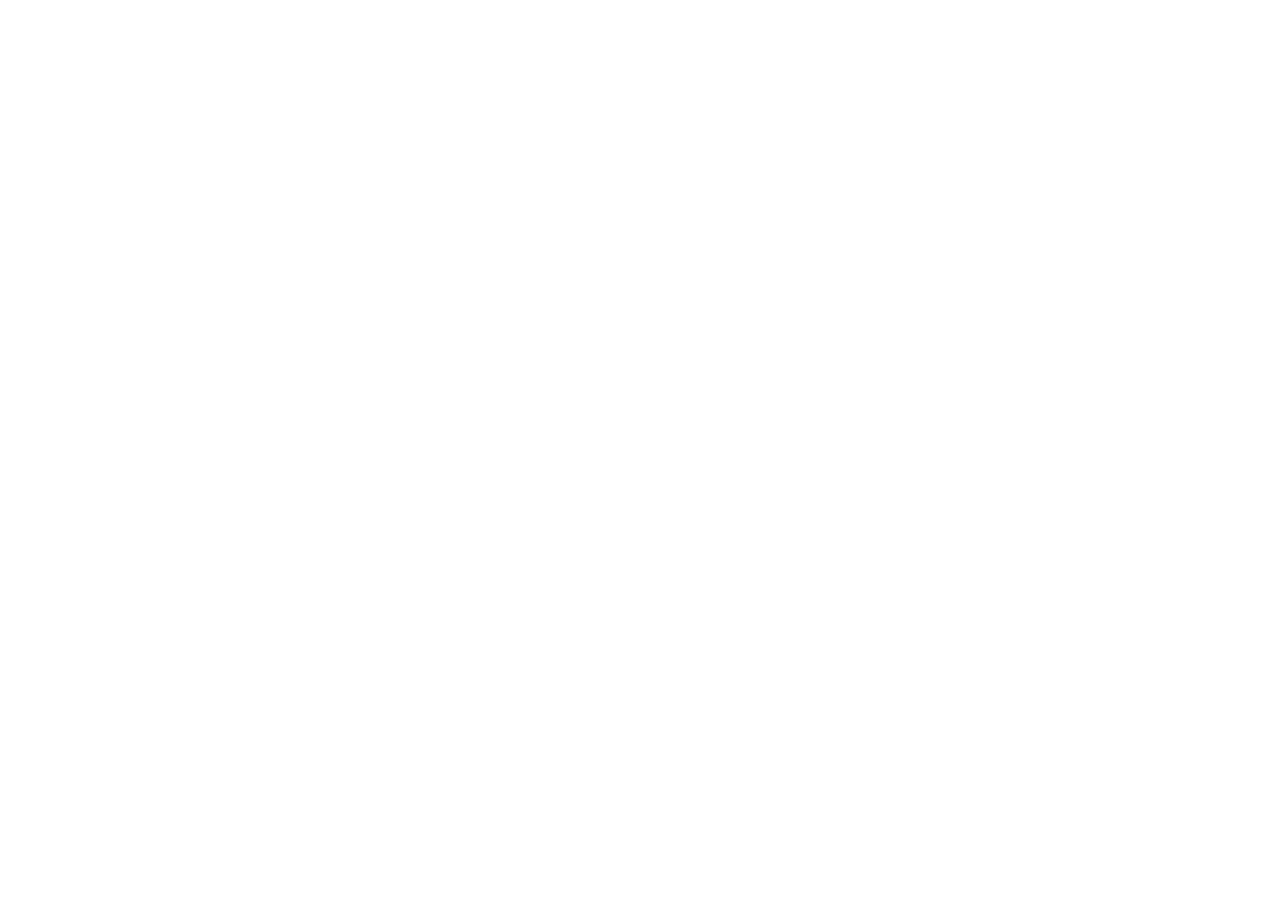
==== Full-Stack_Engineer/7. responsive-club-starting/starting/index.html @ 1958cf3a "folder 6 added" ====
<!DOCTYPE html>
<html lang="en">
<head>
    <meta charset="UTF-8">
    <meta http-equiv="X-UA-Compatible" content="IE=edge">
    <meta name="viewport" content="width=device-width, initial-scale=1.0">
    <title>Document</title>
</head>
<body>
    
</body>
</html>
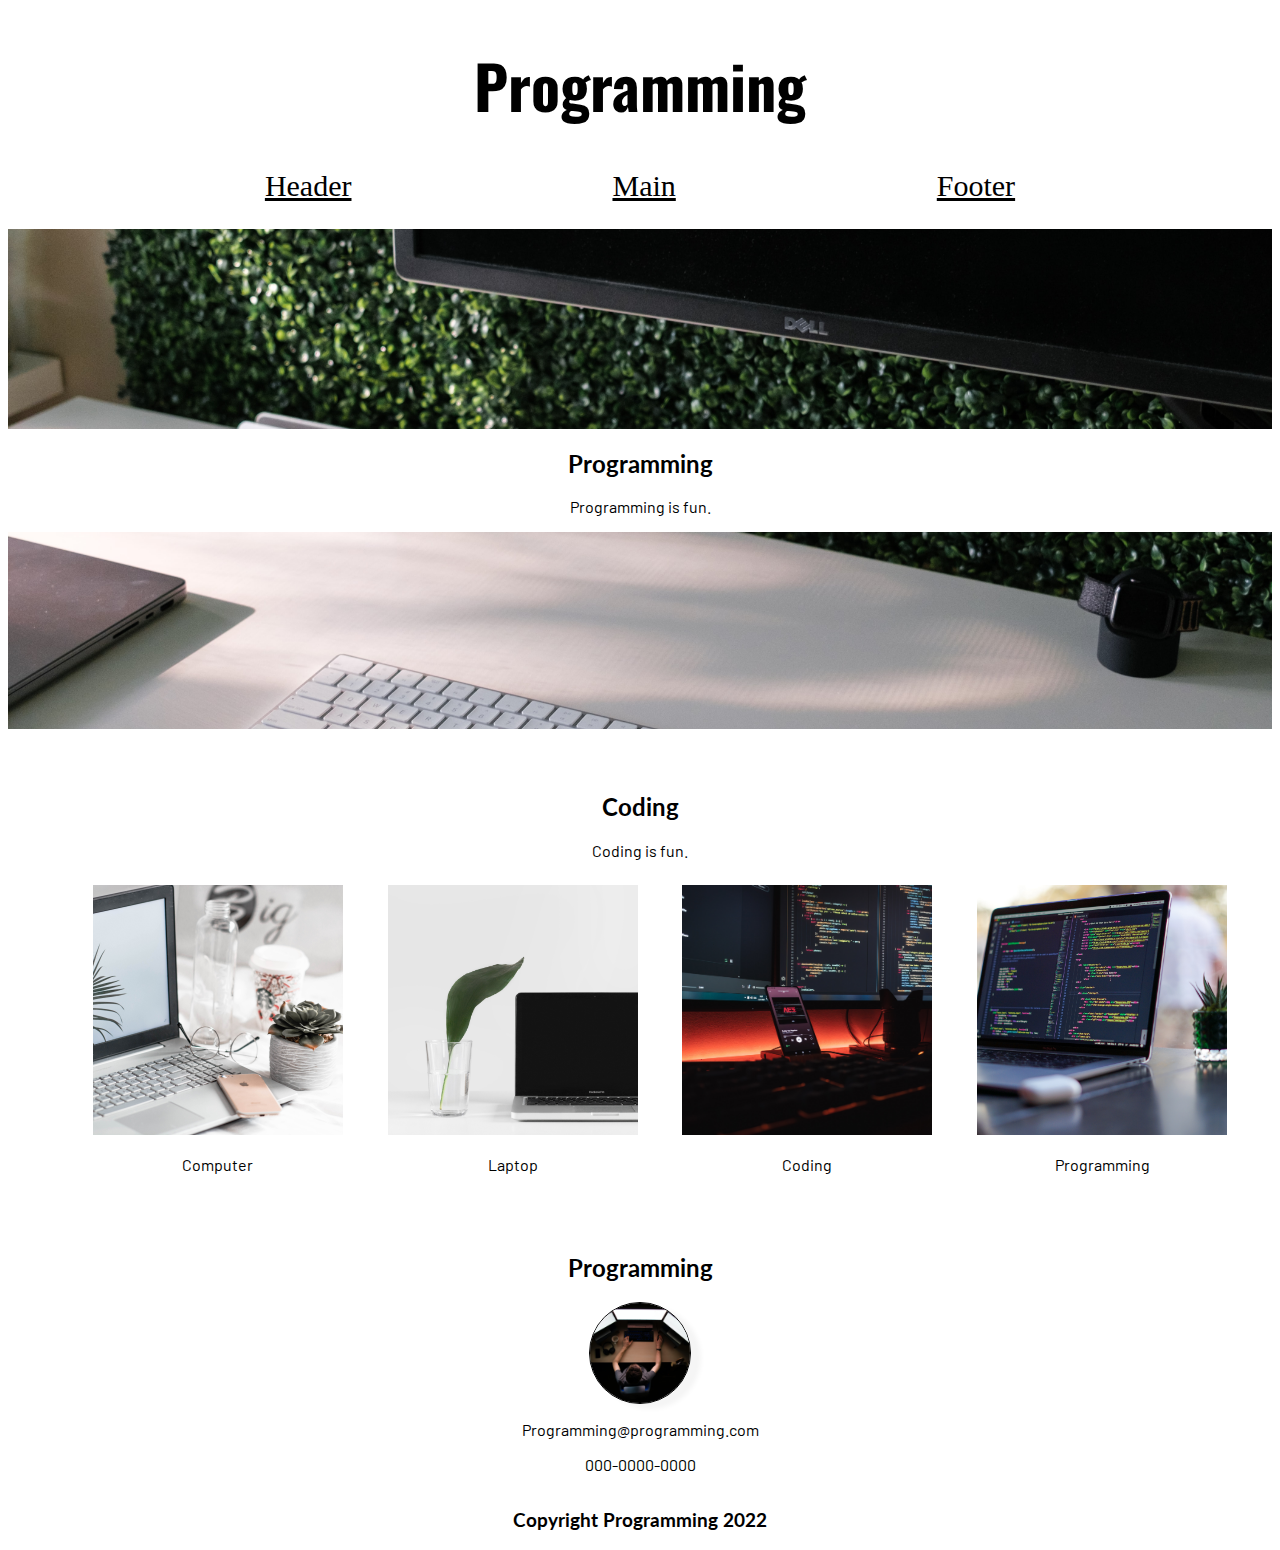
==== commit 90fdc44c: "folder 7 added" ====
--- a/Full-Stack_Engineer/7. responsive-club-starting/starting/index.html
+++ b/Full-Stack_Engineer/7. responsive-club-starting/starting/index.html
@@ -1,12 +1,70 @@
 <!DOCTYPE html>
 <html lang="en">
 <head>
-    <meta charset="UTF-8">
-    <meta http-equiv="X-UA-Compatible" content="IE=edge">
-    <meta name="viewport" content="width=device-width, initial-scale=1.0">
-    <title>Document</title>
+  <meta charset="UTF-8">
+  <meta http-equiv="X-UA-Compatible" content="IE=edge">
+  <meta name="viewport" content="width=device-width, initial-scale=1.0">
+  <link rel="stylesheet" href="styles.css">
+  <title>Programming</title>
 </head>
-<body>
-    
+  <header>
+    <div class="title" id="header">
+      <h1>Programming</h1>
+      <div class="navbar">
+        <a href="#header">Header</a>
+        <a href="#main">Main</a>
+        <a href="#footer">Footer</a>
+      </div>
+    </div>
+  </header>
+  <main>
+    <!-- background image section -->
+    <div class="background" id="main">
+        <div class="font-inside">
+          <h2>Programming</h2>
+          <p>Programming is fun.</p>
+        </div>
+    </div>
+
+    <!-- mobility section -->
+    <div class="mobility">
+        <h2>Coding</h2>
+        <p>Coding is fun.</p>
+        <div class="mobility-images">
+          <ul>
+            <li>
+              <img src="images/aleksander-vlad-jiVeo0i1EB4-unsplash.jpg" alt="unplash" />
+              <p>Computer</p>
+            </li>
+            <li>
+              <img src="images/sarah-dorweiler-QeVmJxZOv3k-unsplash.jpg" alt="unplash" />
+              <p>Laptop</p>
+            </li>
+            <li>
+              <img src="images/fotis-fotopoulos-6sAl6aQ4OWI-unsplash.jpg" alt="unplash" />
+              <p>Coding</p>
+            </li>
+            <li>
+              <img src="images/james-harrison-vpOeXr5wmR4-unsplash.jpg" alt="unplash" />
+              <p>Programming</p>
+            </li>
+          </ul>
+        </div>
+    </div>
+  </main>
+  <footer>
+    <!-- profile section -->
+    <div id="footer">
+      <h2>Programming</h2>
+      <div class="profile">
+        <img src="images/max-duzij-qAjJk-un3BI-unsplash.jpg" alt="profile" />
+        <div class="info">
+          <p>Programming@programming.com</p>
+          <p>000-0000-0000</p>
+        </div>
+      </div>
+      <h3>Copyright Programming 2022</h3>
+    </div>
+  </footer>
 </body>
 </html>--- a/Full-Stack_Engineer/7. responsive-club-starting/starting/styles.css
+++ b/Full-Stack_Engineer/7. responsive-club-starting/starting/styles.css
@@ -0,0 +1,109 @@
+@import url('https://fonts.googleapis.com/css2?family=Barlow:wght@300&family=Lato&family=Oswald:wght@300&display=swap');
+
+/* element */
+h1, h2, h3, p {
+	text-align: center;
+}
+
+h1 {
+	font-family:'Oswald', sans-serif;;
+}
+
+h2, h3 {
+	font-family: 'Lato', sans-serif;;
+}
+
+p {
+	font-family: 'Barlow', sans-serif;
+}
+
+img {
+	width: 250px;
+	height: 250px;
+	object-fit: cover;
+}
+
+ul li {
+	list-style: none;
+}
+
+/* header */
+.title {
+	font-size: 30px;
+}
+
+.navbar {
+	display: flex;
+	justify-content: space-around;
+	margin: 0 10%;
+}
+
+.navbar a {
+	color: black;
+}
+
+/* main */
+/* background image section */
+.background {
+	background-image: url(./images/brandon-cormier-YgnyYmaIr88-unsplash.jpg);
+	background-position: center;
+	background-size: cover;
+	background-repeat: no-repeat;
+	position: relative;
+	width: 100%;
+	height: 500px;
+	margin-top: 2%;
+}
+
+.font-inside {
+	position: absolute;
+	top: 40%;
+	width: 100%;
+	background-color: white;
+}
+
+/* mobility section */
+.mobility {
+	margin: 5% 0;
+}
+
+.mobility-images {
+	margin-top: 2%;
+}
+
+ul {
+	display: flex;
+	justify-content: space-evenly;
+	flex-grow: 2;
+	flex-shrink: 1;
+    flex-wrap: wrap;
+}
+
+/* footer */
+/* profile section */
+.footer {
+	display: flex;
+	flex-direction: column;
+	justify-content: center;
+}
+
+.profile img {
+	margin: 0 auto;
+	width: 100px;
+	height: 100px;
+	border-radius: 50%;
+	border: 1px solid black;
+	box-shadow: 10px 5px 5px whitesmoke;
+}
+
+.profile {
+	display: flex;
+	flex-direction: column;
+}
+
+@media (max-width: 500px) {
+    ul, .navbar {
+        flex-direction: column;
+        align-items: center;
+    }
+}
